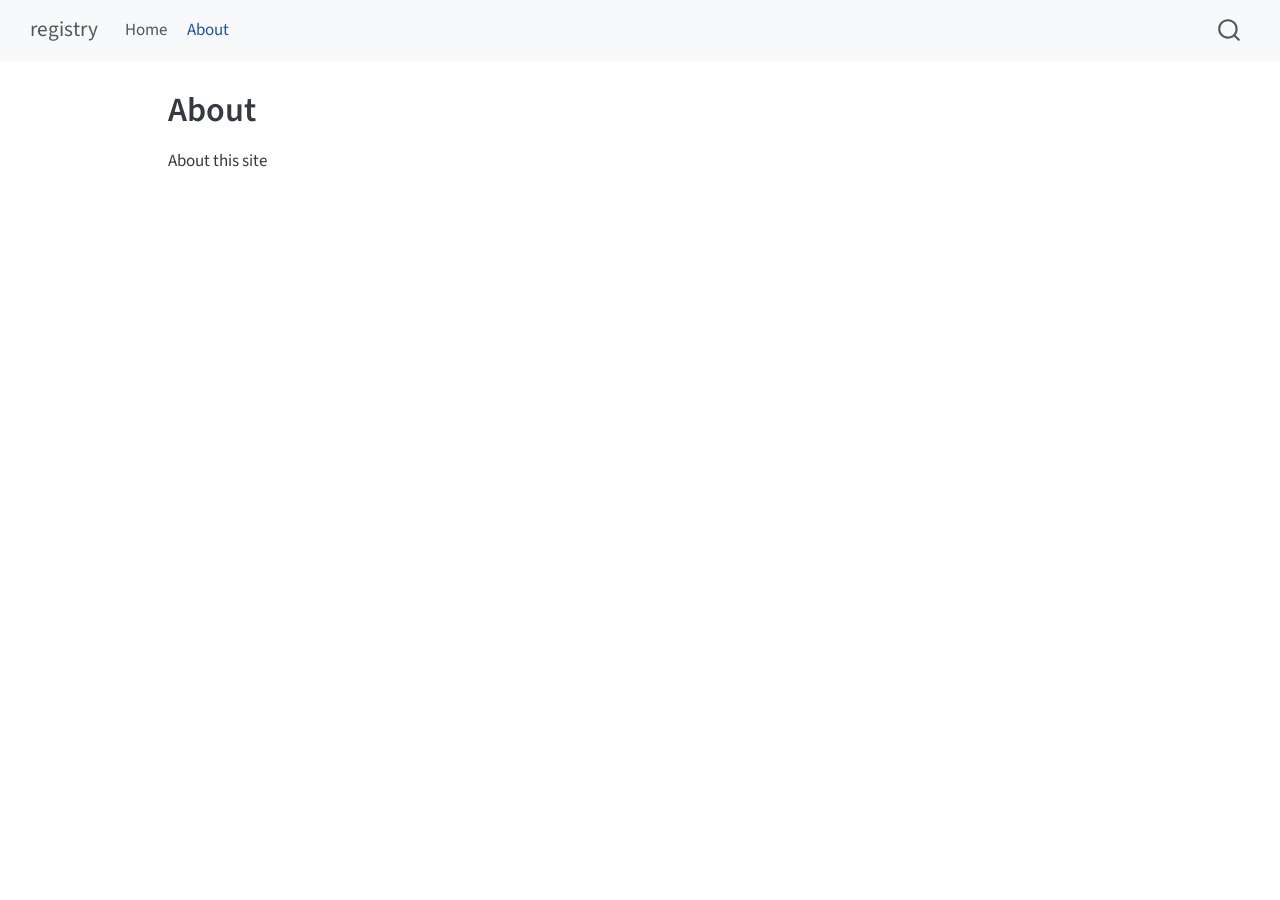
==== docs/about.html @ 4048b31b "first commit" ====
<!DOCTYPE html>
<html xmlns="http://www.w3.org/1999/xhtml" lang="en" xml:lang="en"><head>

<meta charset="utf-8">
<meta name="generator" content="quarto-1.9.38">

<meta name="viewport" content="width=device-width, initial-scale=1.0, user-scalable=yes">


<title>About – registry</title>
<style>
/* Default styles provided by pandoc.
** See https://pandoc.org/MANUAL.html#variables-for-html for config info.
*/
code{white-space: pre-wrap;}
span.smallcaps{font-variant: small-caps;}
div.columns{display: flex; gap: min(4vw, 1.5em);}
div.column{flex: auto; overflow-x: auto;}
div.hanging-indent{margin-left: 1.5em; text-indent: -1.5em;}
ul.task-list{list-style: none;}
ul.task-list li input[type="checkbox"] {
  width: 0.8em;
  margin: 0 0.8em 0.2em -1em; /* quarto-specific, see https://github.com/quarto-dev/quarto-cli/issues/4556 */ 
  vertical-align: middle;
}
</style>


<script src="site_libs/quarto-nav/quarto-nav.js"></script>
<script src="site_libs/quarto-nav/headroom.min.js"></script>
<script src="site_libs/clipboard/clipboard.min.js"></script>
<script src="site_libs/quarto-search/autocomplete.umd.js"></script>
<script src="site_libs/quarto-search/fuse.min.js"></script>
<script src="site_libs/quarto-search/quarto-search.js"></script>
<meta name="quarto:offset" content="./">
<script src="site_libs/quarto-html/quarto.js" type="module"></script>
<script src="site_libs/quarto-html/tabsets/tabsets.js" type="module"></script>
<script src="site_libs/quarto-html/popper.min.js"></script>
<script src="site_libs/quarto-html/tippy.umd.min.js"></script>
<script src="site_libs/quarto-html/anchor.min.js"></script>
<link href="site_libs/quarto-html/tippy.css" rel="stylesheet">
<link href="site_libs/quarto-html/quarto-syntax-highlighting-15634bcf2e68342d4ad2dfa704d543f6.css" rel="stylesheet" id="quarto-text-highlighting-styles">
<script src="site_libs/bootstrap/bootstrap.min.js"></script>
<link href="site_libs/bootstrap/bootstrap-icons.css" rel="stylesheet">
<link href="site_libs/bootstrap/bootstrap-ffef2937f4b36abe67c94fde2b59b041.min.css" rel="stylesheet" append-hash="true" id="quarto-bootstrap" data-mode="light">
<script id="quarto-search-options" type="application/json">{
  "location": "navbar",
  "copy-button": false,
  "collapse-after": 3,
  "panel-placement": "end",
  "type": "overlay",
  "limit": 50,
  "keyboard-shortcut": [
    "f",
    "/",
    "s"
  ],
  "show-item-context": false,
  "language": {
    "search-no-results-text": "No results",
    "search-matching-documents-text": "matching documents",
    "search-copy-link-title": "Copy link to search",
    "search-hide-matches-text": "Hide additional matches",
    "search-more-match-text": "more match in this document",
    "search-more-matches-text": "more matches in this document",
    "search-clear-button-title": "Clear",
    "search-text-placeholder": "",
    "search-detached-cancel-button-title": "Cancel",
    "search-submit-button-title": "Submit",
    "search-label": "Search"
  }
}</script>


<link rel="stylesheet" href="styles.css">
</head>

<body class="nav-fixed quarto-light">

<div id="quarto-search-results"></div>
  <header id="quarto-header" class="headroom fixed-top">
    <nav class="navbar navbar-expand-lg " data-bs-theme="dark">
      <div class="navbar-container container-fluid">
      <div class="navbar-brand-container mx-auto">
    <a class="navbar-brand" href="./index.html">
    <span class="navbar-title">registry</span>
    </a>
  </div>
            <div id="quarto-search" class="" title="Search"></div>
          <button class="navbar-toggler" type="button" data-bs-toggle="collapse" data-bs-target="#navbarCollapse" aria-controls="navbarCollapse" role="menu" aria-expanded="false" aria-label="Toggle navigation" onclick="if (window.quartoToggleHeadroom) { window.quartoToggleHeadroom(); }">
  <span class="navbar-toggler-icon"></span>
</button>
          <div class="collapse navbar-collapse" id="navbarCollapse">
            <ul class="navbar-nav navbar-nav-scroll me-auto">
  <li class="nav-item">
    <a class="nav-link" href="./index.html"> 
<span class="menu-text">Home</span></a>
  </li>  
  <li class="nav-item">
    <a class="nav-link active" href="./about.html" aria-current="page"> 
<span class="menu-text">About</span></a>
  </li>  
</ul>
          </div> <!-- /navcollapse -->
            <div class="quarto-navbar-tools">
</div>
      </div> <!-- /container-fluid -->
    </nav>
</header>
<!-- content -->
<div id="quarto-content" class="quarto-container page-columns page-rows-contents page-layout-article page-navbar">
<!-- sidebar -->
<!-- margin-sidebar -->
    <div id="quarto-margin-sidebar" class="sidebar margin-sidebar zindex-bottom">
        
    </div>
<!-- main -->
<main class="content" id="quarto-document-content">

<header id="title-block-header" class="quarto-title-block default">
<div class="quarto-title">
<h1 class="title">About</h1>
</div>



<div class="quarto-title-meta">

    
  
    
  </div>
  


</header>


<p>About this site</p>



</main> <!-- /main -->
<script id="quarto-html-after-body" type="application/javascript">
  window.document.addEventListener("DOMContentLoaded", function (event) {
    const icon = "";
    const anchorJS = new window.AnchorJS();
    anchorJS.options = {
      placement: 'right',
      icon: icon
    };
    anchorJS.add('.anchored');
    const isCodeAnnotation = (el) => {
      for (const clz of el.classList) {
        if (clz.startsWith('code-annotation-')) {                     
          return true;
        }
      }
      return false;
    }
    const onCopySuccess = function(e) {
      // button target
      const button = e.trigger;
      // don't keep focus
      button.blur();
      // flash "checked"
      button.classList.add('code-copy-button-checked');
      var currentTitle = button.getAttribute("title");
      button.setAttribute("title", "Copied!");
      let tooltip;
      if (window.bootstrap) {
        button.setAttribute("data-bs-toggle", "tooltip");
        button.setAttribute("data-bs-placement", "left");
        button.setAttribute("data-bs-title", "Copied!");
        tooltip = new bootstrap.Tooltip(button, 
          { trigger: "manual", 
            customClass: "code-copy-button-tooltip",
            offset: [0, -8]});
        tooltip.show();    
      }
      setTimeout(function() {
        if (tooltip) {
          tooltip.hide();
          button.removeAttribute("data-bs-title");
          button.removeAttribute("data-bs-toggle");
          button.removeAttribute("data-bs-placement");
        }
        button.setAttribute("title", currentTitle);
        button.classList.remove('code-copy-button-checked');
      }, 1000);
      // clear code selection
      e.clearSelection();
    }
    const getTextToCopy = function(trigger) {
      const outerScaffold = trigger.parentElement.cloneNode(true);
      const codeEl = outerScaffold.querySelector('code');
      for (const childEl of codeEl.children) {
        if (isCodeAnnotation(childEl)) {
          childEl.remove();
        }
      }
      return codeEl.innerText;
    }
    const clipboard = new window.ClipboardJS('.code-copy-button:not([data-in-quarto-modal])', {
      text: getTextToCopy
    });
    clipboard.on('success', onCopySuccess);
    if (window.document.getElementById('quarto-embedded-source-code-modal')) {
      const clipboardModal = new window.ClipboardJS('.code-copy-button[data-in-quarto-modal]', {
        text: getTextToCopy,
        container: window.document.getElementById('quarto-embedded-source-code-modal')
      });
      clipboardModal.on('success', onCopySuccess);
    }
      var localhostRegex = new RegExp(/^(?:http|https):\/\/localhost\:?[0-9]*\//);
      var mailtoRegex = new RegExp(/^mailto:/);
        var filterRegex = new RegExp('/' + window.location.host + '/');
      var isInternal = (href) => {
          return filterRegex.test(href) || localhostRegex.test(href) || mailtoRegex.test(href);
      }
      // Inspect non-navigation links and adorn them if external
     var links = window.document.querySelectorAll('a[href]:not(.nav-link):not(.navbar-brand):not(.toc-action):not(.sidebar-link):not(.sidebar-item-toggle):not(.pagination-link):not(.no-external):not([aria-hidden]):not(.dropdown-item):not(.quarto-navigation-tool):not(.about-link)');
      for (var i=0; i<links.length; i++) {
        const link = links[i];
        if (!isInternal(link.href)) {
          // undo the damage that might have been done by quarto-nav.js in the case of
          // links that we want to consider external
          if (link.dataset.originalHref !== undefined) {
            link.href = link.dataset.originalHref;
          }
        }
      }
    function tippyHover(el, contentFn, onTriggerFn, onUntriggerFn) {
      const config = {
        allowHTML: true,
        maxWidth: 500,
        delay: 100,
        arrow: false,
        appendTo: function(el) {
            return el.parentElement;
        },
        interactive: true,
        interactiveBorder: 10,
        theme: 'quarto',
        placement: 'bottom-start',
      };
      if (contentFn) {
        config.content = contentFn;
      }
      if (onTriggerFn) {
        config.onTrigger = onTriggerFn;
      }
      if (onUntriggerFn) {
        config.onUntrigger = onUntriggerFn;
      }
      window.tippy(el, config); 
    }
    const noterefs = window.document.querySelectorAll('a[role="doc-noteref"]');
    for (var i=0; i<noterefs.length; i++) {
      const ref = noterefs[i];
      tippyHover(ref, function() {
        // use id or data attribute instead here
        let href = ref.getAttribute('data-footnote-href') || ref.getAttribute('href');
        try { href = new URL(href).hash; } catch {}
        const id = href.replace(/^#\/?/, "");
        const note = window.document.getElementById(id);
        if (note) {
          return note.innerHTML;
        } else {
          return "";
        }
      });
    }
    const xrefs = window.document.querySelectorAll('a.quarto-xref');
    const processXRef = (id, note) => {
      // Strip column container classes
      const stripColumnClz = (el) => {
        el.classList.remove("page-full", "page-columns");
        if (el.children) {
          for (const child of el.children) {
            stripColumnClz(child);
          }
        }
      }
      stripColumnClz(note)
      if (id === null || id.startsWith('sec-')) {
        // Special case sections, only their first couple elements
        const container = document.createElement("div");
        if (note.children && note.children.length > 2) {
          container.appendChild(note.children[0].cloneNode(true));
          for (let i = 1; i < note.children.length; i++) {
            const child = note.children[i];
            if (child.tagName === "P" && child.innerText === "") {
              continue;
            } else {
              container.appendChild(child.cloneNode(true));
              break;
            }
          }
          if (window.Quarto?.typesetMath) {
            window.Quarto.typesetMath(container);
          }
          return container.innerHTML
        } else {
          if (window.Quarto?.typesetMath) {
            window.Quarto.typesetMath(note);
          }
          return note.innerHTML;
        }
      } else {
        // Remove any anchor links if they are present
        const anchorLink = note.querySelector('a.anchorjs-link');
        if (anchorLink) {
          anchorLink.remove();
        }
        if (window.Quarto?.typesetMath) {
          window.Quarto.typesetMath(note);
        }
        if (note.classList.contains("callout")) {
          return note.outerHTML;
        } else {
          return note.innerHTML;
        }
      }
    }
    for (var i=0; i<xrefs.length; i++) {
      const xref = xrefs[i];
      tippyHover(xref, undefined, function(instance) {
        instance.disable();
        let url = xref.getAttribute('href');
        let hash = undefined; 
        if (url.startsWith('#')) {
          hash = url;
        } else {
          try { hash = new URL(url).hash; } catch {}
        }
        if (hash) {
          const id = hash.replace(/^#\/?/, "");
          const note = window.document.getElementById(id);
          if (note !== null) {
            try {
              const html = processXRef(id, note.cloneNode(true));
              instance.setContent(html);
            } finally {
              instance.enable();
              instance.show();
            }
          } else {
            // See if we can fetch this
            fetch(url.split('#')[0])
            .then(res => res.text())
            .then(html => {
              const parser = new DOMParser();
              const htmlDoc = parser.parseFromString(html, "text/html");
              const note = htmlDoc.getElementById(id);
              if (note !== null) {
                const html = processXRef(id, note);
                instance.setContent(html);
              } 
            }).finally(() => {
              instance.enable();
              instance.show();
            });
          }
        } else {
          // See if we can fetch a full url (with no hash to target)
          // This is a special case and we should probably do some content thinning / targeting
          fetch(url)
          .then(res => res.text())
          .then(html => {
            const parser = new DOMParser();
            const htmlDoc = parser.parseFromString(html, "text/html");
            const note = htmlDoc.querySelector('main.content');
            if (note !== null) {
              // This should only happen for chapter cross references
              // (since there is no id in the URL)
              // remove the first header
              if (note.children.length > 0 && note.children[0].tagName === "HEADER") {
                note.children[0].remove();
              }
              const html = processXRef(null, note);
              instance.setContent(html);
            } 
          }).finally(() => {
            instance.enable();
            instance.show();
          });
        }
      }, function(instance) {
      });
    }
        let selectedAnnoteEl;
        const selectorForAnnotation = ( cell, annotation) => {
          let cellAttr = 'data-code-cell="' + cell + '"';
          let lineAttr = 'data-code-annotation="' +  annotation + '"';
          const selector = 'span[' + cellAttr + '][' + lineAttr + ']';
          return selector;
        }
        const selectCodeLines = (annoteEl) => {
          const doc = window.document;
          const targetCell = annoteEl.getAttribute("data-target-cell");
          const targetAnnotation = annoteEl.getAttribute("data-target-annotation");
          const annoteSpan = window.document.querySelector(selectorForAnnotation(targetCell, targetAnnotation));
          const lines = annoteSpan.getAttribute("data-code-lines").split(",");
          const lineIds = lines.map((line) => {
            return targetCell + "-" + line;
          })
          let top = null;
          let height = null;
          let parent = null;
          if (lineIds.length > 0) {
              //compute the position of the single el (top and bottom and make a div)
              const el = window.document.getElementById(lineIds[0]);
              top = el.offsetTop;
              height = el.offsetHeight;
              parent = el.parentElement.parentElement;
            if (lineIds.length > 1) {
              const lastEl = window.document.getElementById(lineIds[lineIds.length - 1]);
              const bottom = lastEl.offsetTop + lastEl.offsetHeight;
              height = bottom - top;
            }
            if (top !== null && height !== null && parent !== null) {
              // cook up a div (if necessary) and position it 
              let div = window.document.getElementById("code-annotation-line-highlight");
              if (div === null) {
                div = window.document.createElement("div");
                div.setAttribute("id", "code-annotation-line-highlight");
                div.style.position = 'absolute';
                parent.appendChild(div);
              }
              div.style.top = top - 2 + "px";
              div.style.height = height + 4 + "px";
              div.style.left = 0;
              let gutterDiv = window.document.getElementById("code-annotation-line-highlight-gutter");
              if (gutterDiv === null) {
                gutterDiv = window.document.createElement("div");
                gutterDiv.setAttribute("id", "code-annotation-line-highlight-gutter");
                gutterDiv.style.position = 'absolute';
                const codeCell = window.document.getElementById(targetCell);
                const gutter = codeCell.querySelector('.code-annotation-gutter');
                gutter.appendChild(gutterDiv);
              }
              gutterDiv.style.top = top - 2 + "px";
              gutterDiv.style.height = height + 4 + "px";
            }
            selectedAnnoteEl = annoteEl;
          }
        };
        const unselectCodeLines = () => {
          const elementsIds = ["code-annotation-line-highlight", "code-annotation-line-highlight-gutter"];
          elementsIds.forEach((elId) => {
            const div = window.document.getElementById(elId);
            if (div) {
              div.remove();
            }
          });
          selectedAnnoteEl = undefined;
        };
          // Handle positioning of the toggle
      window.addEventListener(
        "resize",
        throttle(() => {
          elRect = undefined;
          if (selectedAnnoteEl) {
            selectCodeLines(selectedAnnoteEl);
          }
        }, 10)
      );
      function throttle(fn, ms) {
      let throttle = false;
      let timer;
        return (...args) => {
          if(!throttle) { // first call gets through
              fn.apply(this, args);
              throttle = true;
          } else { // all the others get throttled
              if(timer) clearTimeout(timer); // cancel #2
              timer = setTimeout(() => {
                fn.apply(this, args);
                timer = throttle = false;
              }, ms);
          }
        };
      }
        // Attach click handler to the DT
        const annoteDls = window.document.querySelectorAll('dt[data-target-cell]');
        for (const annoteDlNode of annoteDls) {
          annoteDlNode.addEventListener('click', (event) => {
            const clickedEl = event.target;
            if (clickedEl !== selectedAnnoteEl) {
              unselectCodeLines();
              const activeEl = window.document.querySelector('dt[data-target-cell].code-annotation-active');
              if (activeEl) {
                activeEl.classList.remove('code-annotation-active');
              }
              selectCodeLines(clickedEl);
              clickedEl.classList.add('code-annotation-active');
            } else {
              // Unselect the line
              unselectCodeLines();
              clickedEl.classList.remove('code-annotation-active');
            }
          });
        }
    const findCites = (el) => {
      const parentEl = el.parentElement;
      if (parentEl) {
        const cites = parentEl.dataset.cites;
        if (cites) {
          return {
            el,
            cites: cites.split(' ')
          };
        } else {
          return findCites(el.parentElement)
        }
      } else {
        return undefined;
      }
    };
    var bibliorefs = window.document.querySelectorAll('a[role="doc-biblioref"]');
    for (var i=0; i<bibliorefs.length; i++) {
      const ref = bibliorefs[i];
      const citeInfo = findCites(ref);
      if (citeInfo) {
        tippyHover(citeInfo.el, function() {
          var popup = window.document.createElement('div');
          citeInfo.cites.forEach(function(cite) {
            var citeDiv = window.document.createElement('div');
            citeDiv.classList.add('hanging-indent');
            citeDiv.classList.add('csl-entry');
            var biblioDiv = window.document.getElementById('ref-' + cite);
            if (biblioDiv) {
              citeDiv.innerHTML = biblioDiv.innerHTML;
            }
            popup.appendChild(citeDiv);
          });
          return popup.innerHTML;
        });
      }
    }
  });
  </script>
</div> <!-- /content -->




</body></html>
---- docs/site_libs/quarto-html/tippy.css ----
.tippy-box[data-animation=fade][data-state=hidden]{opacity:0}[data-tippy-root]{max-width:calc(100vw - 10px)}.tippy-box{position:relative;background-color:#333;color:#fff;border-radius:4px;font-size:14px;line-height:1.4;white-space:normal;outline:0;transition-property:transform,visibility,opacity}.tippy-box[data-placement^=top]>.tippy-arrow{bottom:0}.tippy-box[data-placement^=top]>.tippy-arrow:before{bottom:-7px;left:0;border-width:8px 8px 0;border-top-color:initial;transform-origin:center top}.tippy-box[data-placement^=bottom]>.tippy-arrow{top:0}.tippy-box[data-placement^=bottom]>.tippy-arrow:before{top:-7px;left:0;border-width:0 8px 8px;border-bottom-color:initial;transform-origin:center bottom}.tippy-box[data-placement^=left]>.tippy-arrow{right:0}.tippy-box[data-placement^=left]>.tippy-arrow:before{border-width:8px 0 8px 8px;border-left-color:initial;right:-7px;transform-origin:center left}.tippy-box[data-placement^=right]>.tippy-arrow{left:0}.tippy-box[data-placement^=right]>.tippy-arrow:before{left:-7px;border-width:8px 8px 8px 0;border-right-color:initial;transform-origin:center right}.tippy-box[data-inertia][data-state=visible]{transition-timing-function:cubic-bezier(.54,1.5,.38,1.11)}.tippy-arrow{width:16px;height:16px;color:#333}.tippy-arrow:before{content:"";position:absolute;border-color:transparent;border-style:solid}.tippy-content{position:relative;padding:5px 9px;z-index:1}
---- docs/site_libs/quarto-html/quarto-syntax-highlighting-15634bcf2e68342d4ad2dfa704d543f6.css ----
/* quarto syntax highlight colors */
:root {
  --quarto-hl-ot-color: #003B4F;
  --quarto-hl-at-color: #657422;
  --quarto-hl-ss-color: #20794D;
  --quarto-hl-an-color: #5E5E5E;
  --quarto-hl-fu-color: #4758AB;
  --quarto-hl-st-color: #20794D;
  --quarto-hl-cf-color: #003B4F;
  --quarto-hl-op-color: #5E5E5E;
  --quarto-hl-er-color: #AD0000;
  --quarto-hl-bn-color: #AD0000;
  --quarto-hl-al-color: #AD0000;
  --quarto-hl-va-color: #111111;
  --quarto-hl-bu-color: inherit;
  --quarto-hl-ex-color: inherit;
  --quarto-hl-pp-color: #AD0000;
  --quarto-hl-in-color: #5E5E5E;
  --quarto-hl-vs-color: #20794D;
  --quarto-hl-wa-color: #5E5E5E;
  --quarto-hl-do-color: #5E5E5E;
  --quarto-hl-im-color: #00769E;
  --quarto-hl-ch-color: #20794D;
  --quarto-hl-dt-color: #AD0000;
  --quarto-hl-fl-color: #AD0000;
  --quarto-hl-co-color: #5E5E5E;
  --quarto-hl-cv-color: #5E5E5E;
  --quarto-hl-cn-color: #8f5902;
  --quarto-hl-sc-color: #5E5E5E;
  --quarto-hl-dv-color: #AD0000;
  --quarto-hl-kw-color: #003B4F;
}

/* other quarto variables */
:root {
  --quarto-font-monospace: SFMono-Regular, Menlo, Monaco, Consolas, "Liberation Mono", "Courier New", monospace;
}

/* syntax highlight based on Pandoc's rules */
pre > code.sourceCode > span {
  color: #003B4F;
}

code.sourceCode > span {
  color: #003B4F;
}

div.sourceCode,
div.sourceCode pre.sourceCode {
  color: #003B4F;
}

/* Normal */
code span {
  color: #003B4F;
}

/* Alert */
code span.al {
  color: #AD0000;
  font-style: inherit;
}

/* Annotation */
code span.an {
  color: #5E5E5E;
  font-style: inherit;
}

/* Attribute */
code span.at {
  color: #657422;
  font-style: inherit;
}

/* BaseN */
code span.bn {
  color: #AD0000;
  font-style: inherit;
}

/* BuiltIn */
code span.bu {
  font-style: inherit;
}

/* ControlFlow */
code span.cf {
  color: #003B4F;
  font-weight: bold;
  font-style: inherit;
}

/* Char */
code span.ch {
  color: #20794D;
  font-style: inherit;
}

/* Constant */
code span.cn {
  color: #8f5902;
  font-style: inherit;
}

/* Comment */
code span.co {
  color: #5E5E5E;
  font-style: inherit;
}

/* CommentVar */
code span.cv {
  color: #5E5E5E;
  font-style: italic;
}

/* Documentation */
code span.do {
  color: #5E5E5E;
  font-style: italic;
}

/* DataType */
code span.dt {
  color: #AD0000;
  font-style: inherit;
}

/* DecVal */
code span.dv {
  color: #AD0000;
  font-style: inherit;
}

/* Error */
code span.er {
  color: #AD0000;
  font-style: inherit;
}

/* Extension */
code span.ex {
  font-style: inherit;
}

/* Float */
code span.fl {
  color: #AD0000;
  font-style: inherit;
}

/* Function */
code span.fu {
  color: #4758AB;
  font-style: inherit;
}

/* Import */
code span.im {
  color: #00769E;
  font-style: inherit;
}

/* Information */
code span.in {
  color: #5E5E5E;
  font-style: inherit;
}

/* Keyword */
code span.kw {
  color: #003B4F;
  font-weight: bold;
  font-style: inherit;
}

/* Operator */
code span.op {
  color: #5E5E5E;
  font-style: inherit;
}

/* Other */
code span.ot {
  color: #003B4F;
  font-style: inherit;
}

/* Preprocessor */
code span.pp {
  color: #AD0000;
  font-style: inherit;
}

/* SpecialChar */
code span.sc {
  color: #5E5E5E;
  font-style: inherit;
}

/* SpecialString */
code span.ss {
  color: #20794D;
  font-style: inherit;
}

/* String */
code span.st {
  color: #20794D;
  font-style: inherit;
}

/* Variable */
code span.va {
  color: #111111;
  font-style: inherit;
}

/* VerbatimString */
code span.vs {
  color: #20794D;
  font-style: inherit;
}

/* Warning */
code span.wa {
  color: #5E5E5E;
  font-style: italic;
}

.prevent-inlining {
  content: "</";
}

/*# sourceMappingURL=f23921c56f73e400b49028c9186a1aa0.css.map */
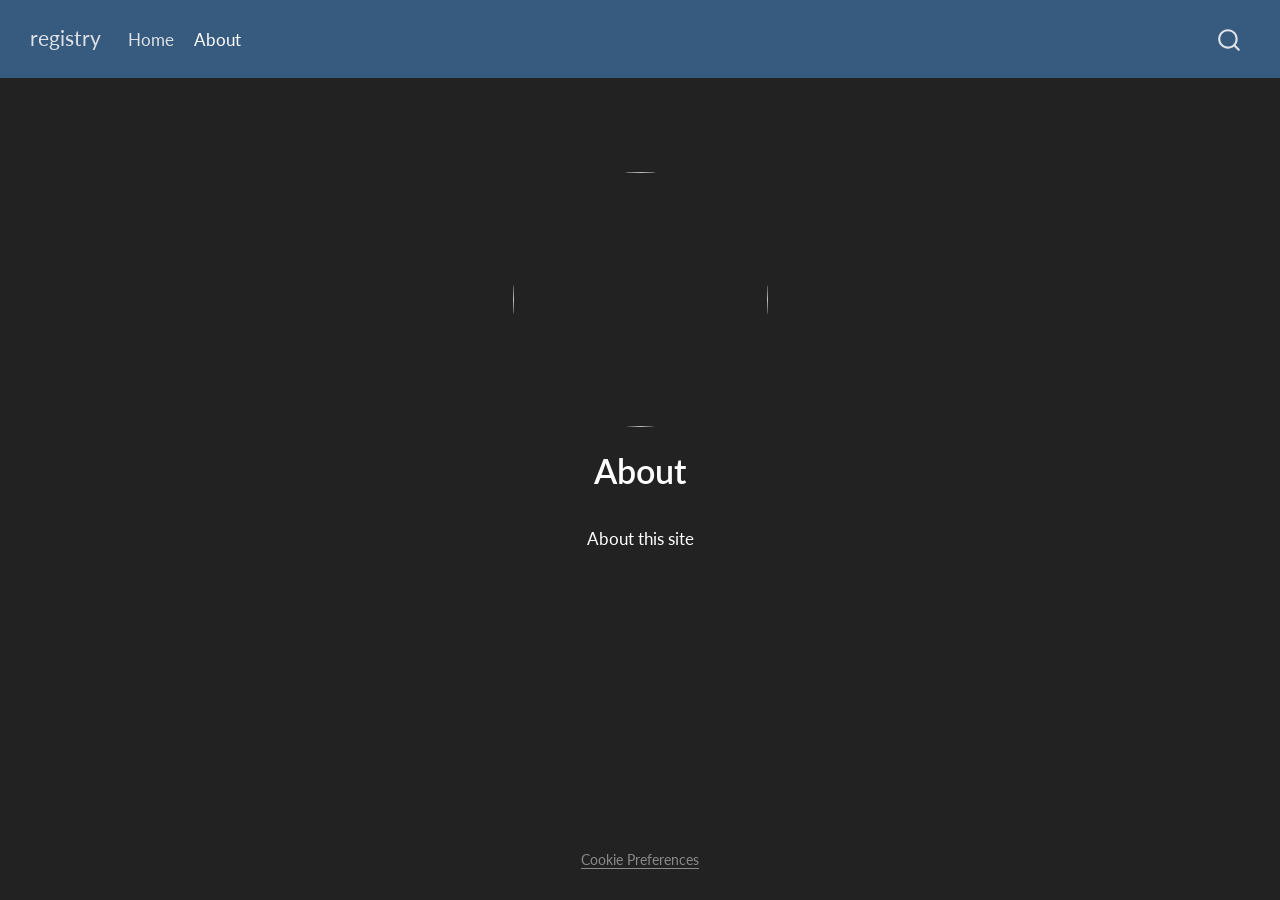
==== commit cdd80508: "change theme" ====
--- a/docs/about.html
+++ b/docs/about.html
@@ -33,16 +33,18 @@
 <script src="site_libs/quarto-search/fuse.min.js"></script>
 <script src="site_libs/quarto-search/quarto-search.js"></script>
 <meta name="quarto:offset" content="./">
+<link href="./favicon.png" rel="icon" type="image/png">
+<script src="site_libs/cookie-consent/cookie-consent.js"></script>
+<link href="site_libs/cookie-consent/cookie-consent.css" rel="stylesheet">
 <script src="site_libs/quarto-html/quarto.js" type="module"></script>
 <script src="site_libs/quarto-html/tabsets/tabsets.js" type="module"></script>
 <script src="site_libs/quarto-html/popper.min.js"></script>
 <script src="site_libs/quarto-html/tippy.umd.min.js"></script>
-<script src="site_libs/quarto-html/anchor.min.js"></script>
 <link href="site_libs/quarto-html/tippy.css" rel="stylesheet">
-<link href="site_libs/quarto-html/quarto-syntax-highlighting-15634bcf2e68342d4ad2dfa704d543f6.css" rel="stylesheet" id="quarto-text-highlighting-styles">
+<link href="site_libs/quarto-html/quarto-syntax-highlighting-dark-0a6b7249c26820e032cb0bd839ff02b1.css" rel="stylesheet" id="quarto-text-highlighting-styles">
 <script src="site_libs/bootstrap/bootstrap.min.js"></script>
 <link href="site_libs/bootstrap/bootstrap-icons.css" rel="stylesheet">
-<link href="site_libs/bootstrap/bootstrap-ffef2937f4b36abe67c94fde2b59b041.min.css" rel="stylesheet" append-hash="true" id="quarto-bootstrap" data-mode="light">
+<link href="site_libs/bootstrap/bootstrap-60bd2d3fb784300fec0ae73addf0729b.min.css" rel="stylesheet" append-hash="true" id="quarto-bootstrap" data-mode="dark">
 <script id="quarto-search-options" type="application/json">{
   "location": "navbar",
   "copy-button": false,
@@ -70,12 +72,39 @@
     "search-label": "Search"
   }
 }</script>
+<script async="" src="https://www.googletagmanager.com/gtag/js?id=G-JPLQL3TR8G"></script>
+
+<script type="text/plain" cookie-consent="tracking">
+
+window.dataLayer = window.dataLayer || [];
+function gtag(){dataLayer.push(arguments);}
+gtag('js', new Date());
+gtag('config', 'G-JPLQL3TR8G', { 'anonymize_ip': true});
+</script>
+
+<script type="text/javascript" charset="UTF-8">
+document.addEventListener('DOMContentLoaded', function () {
+cookieconsent.run({
+  "notice_banner_type":"headline",
+  "consent_type":"express",
+  "palette":"dark",
+  "language":"en",
+  "page_load_consent_levels":["strictly-necessary"],
+  "notice_banner_reject_button_hide":false,
+  "preferences_center_close_button_hide":false,
+  "website_name":""
+  ,
+"language":"en"
+  });
+});
+</script> 
+  
 
 
 <link rel="stylesheet" href="styles.css">
 </head>
 
-<body class="nav-fixed quarto-light">
+<body class="nav-fixed fullcontent quarto-light">
 
 <div id="quarto-search-results"></div>
   <header id="quarto-header" class="headroom fixed-top">
@@ -111,45 +140,26 @@
 <div id="quarto-content" class="quarto-container page-columns page-rows-contents page-layout-article page-navbar">
 <!-- sidebar -->
 <!-- margin-sidebar -->
-    <div id="quarto-margin-sidebar" class="sidebar margin-sidebar zindex-bottom">
-        
-    </div>
+    
 <!-- main -->
-<main class="content" id="quarto-document-content">
-
-<header id="title-block-header" class="quarto-title-block default">
+<div class="quarto-about-jolla">
+  <img src="DSC01009.JPEG" class="about-image
+  round " style="height: 15em; width: 15em;">
+ <header id="title-block-header" class="quarto-title-block default">
 <div class="quarto-title">
 <h1 class="title">About</h1>
 </div>
-
-
-
 <div class="quarto-title-meta">
-
-    
-  
-    
   </div>
-  
-
-
-</header>
-
-
+</header><main class="content" id="quarto-document-content">
 <p>About this site</p>
 
 
-
-</main> <!-- /main -->
+</main>  
+</div>
+ <!-- /main -->
 <script id="quarto-html-after-body" type="application/javascript">
   window.document.addEventListener("DOMContentLoaded", function (event) {
-    const icon = "";
-    const anchorJS = new window.AnchorJS();
-    anchorJS.options = {
-      placement: 'right',
-      icon: icon
-    };
-    anchorJS.add('.anchored');
     const isCodeAnnotation = (el) => {
       for (const clz of el.classList) {
         if (clz.startsWith('code-annotation-')) {                     
@@ -542,6 +552,19 @@
   });
   </script>
 </div> <!-- /content -->
+<footer class="footer">
+  <div class="nav-footer">
+    <div class="nav-footer-left">
+      &nbsp;
+    </div>   
+    <div class="nav-footer-center">
+
+<div class="cookie-consent-footer"><a href="#" id="open_preferences_center">Cookie Preferences</a></div></div>
+    <div class="nav-footer-right">
+      &nbsp;
+    </div>
+  </div>
+</footer>
 
 
 
--- a/docs/site_libs/quarto-html/quarto-syntax-highlighting-dark-0a6b7249c26820e032cb0bd839ff02b1.css
+++ b/docs/site_libs/quarto-html/quarto-syntax-highlighting-dark-0a6b7249c26820e032cb0bd839ff02b1.css
@@ -0,0 +1,219 @@
+/* quarto syntax highlight colors */
+:root {
+  --quarto-hl-al-color: #f07178;
+  --quarto-hl-an-color: #d4d0ab;
+  --quarto-hl-at-color: #00e0e0;
+  --quarto-hl-bn-color: #d4d0ab;
+  --quarto-hl-bu-color: #abe338;
+  --quarto-hl-ch-color: #abe338;
+  --quarto-hl-co-color: #f8f8f2;
+  --quarto-hl-cv-color: #ffd700;
+  --quarto-hl-cn-color: #ffd700;
+  --quarto-hl-cf-color: #ffa07a;
+  --quarto-hl-dt-color: #ffa07a;
+  --quarto-hl-dv-color: #d4d0ab;
+  --quarto-hl-do-color: #f8f8f2;
+  --quarto-hl-er-color: #f07178;
+  --quarto-hl-ex-color: #00e0e0;
+  --quarto-hl-fl-color: #d4d0ab;
+  --quarto-hl-fu-color: #ffa07a;
+  --quarto-hl-im-color: #abe338;
+  --quarto-hl-in-color: #d4d0ab;
+  --quarto-hl-kw-color: #ffa07a;
+  --quarto-hl-op-color: #ffa07a;
+  --quarto-hl-ot-color: #00e0e0;
+  --quarto-hl-pp-color: #dcc6e0;
+  --quarto-hl-re-color: #00e0e0;
+  --quarto-hl-sc-color: #abe338;
+  --quarto-hl-ss-color: #abe338;
+  --quarto-hl-st-color: #abe338;
+  --quarto-hl-va-color: #00e0e0;
+  --quarto-hl-vs-color: #abe338;
+  --quarto-hl-wa-color: #dcc6e0;
+}
+
+/* other quarto variables */
+:root {
+  --quarto-font-monospace: SFMono-Regular, Menlo, Monaco, Consolas, "Liberation Mono", "Courier New", monospace;
+}
+
+/* syntax highlight based on Pandoc's rules */
+pre > code.sourceCode > span {
+  color: #f8f8f2;
+}
+
+code.sourceCode > span {
+  color: #f8f8f2;
+}
+
+div.sourceCode,
+div.sourceCode pre.sourceCode {
+  color: #f8f8f2;
+}
+
+/* Normal */
+code span {
+  color: #f8f8f2;
+}
+
+/* Alert */
+code span.al {
+  color: #f07178;
+}
+
+/* Annotation */
+code span.an {
+  color: #d4d0ab;
+}
+
+/* Attribute */
+code span.at {
+  color: #00e0e0;
+}
+
+/* BaseN */
+code span.bn {
+  color: #d4d0ab;
+}
+
+/* BuiltIn */
+code span.bu {
+  color: #abe338;
+}
+
+/* ControlFlow */
+code span.cf {
+  font-weight: bold;
+  color: #ffa07a;
+}
+
+/* Char */
+code span.ch {
+  color: #abe338;
+}
+
+/* Constant */
+code span.cn {
+  color: #ffd700;
+}
+
+/* Comment */
+code span.co {
+  font-style: italic;
+  color: #f8f8f2;
+}
+
+/* CommentVar */
+code span.cv {
+  color: #ffd700;
+}
+
+/* Documentation */
+code span.do {
+  color: #f8f8f2;
+}
+
+/* DataType */
+code span.dt {
+  color: #ffa07a;
+}
+
+/* DecVal */
+code span.dv {
+  color: #d4d0ab;
+}
+
+/* Error */
+code span.er {
+  color: #f07178;
+  text-decoration: underline;
+}
+
+/* Extension */
+code span.ex {
+  font-weight: bold;
+  color: #00e0e0;
+}
+
+/* Float */
+code span.fl {
+  color: #d4d0ab;
+}
+
+/* Function */
+code span.fu {
+  color: #ffa07a;
+}
+
+/* Import */
+code span.im {
+  color: #abe338;
+}
+
+/* Information */
+code span.in {
+  color: #d4d0ab;
+}
+
+/* Keyword */
+code span.kw {
+  font-weight: bold;
+  color: #ffa07a;
+}
+
+/* Operator */
+code span.op {
+  color: #ffa07a;
+}
+
+/* Other */
+code span.ot {
+  color: #00e0e0;
+}
+
+/* Preprocessor */
+code span.pp {
+  color: #dcc6e0;
+}
+
+/* RegionMarker */
+code span.re {
+  background-color: #f8f8f2;
+  color: #00e0e0;
+}
+
+/* SpecialChar */
+code span.sc {
+  color: #abe338;
+}
+
+/* SpecialString */
+code span.ss {
+  color: #abe338;
+}
+
+/* String */
+code span.st {
+  color: #abe338;
+}
+
+/* Variable */
+code span.va {
+  color: #00e0e0;
+}
+
+/* VerbatimString */
+code span.vs {
+  color: #abe338;
+}
+
+/* Warning */
+code span.wa {
+  color: #dcc6e0;
+}
+
+.prevent-inlining {
+  content: "</";
+}
+
+/*# sourceMappingURL=175367c052bafc98bd680af3479823f0.css.map */
